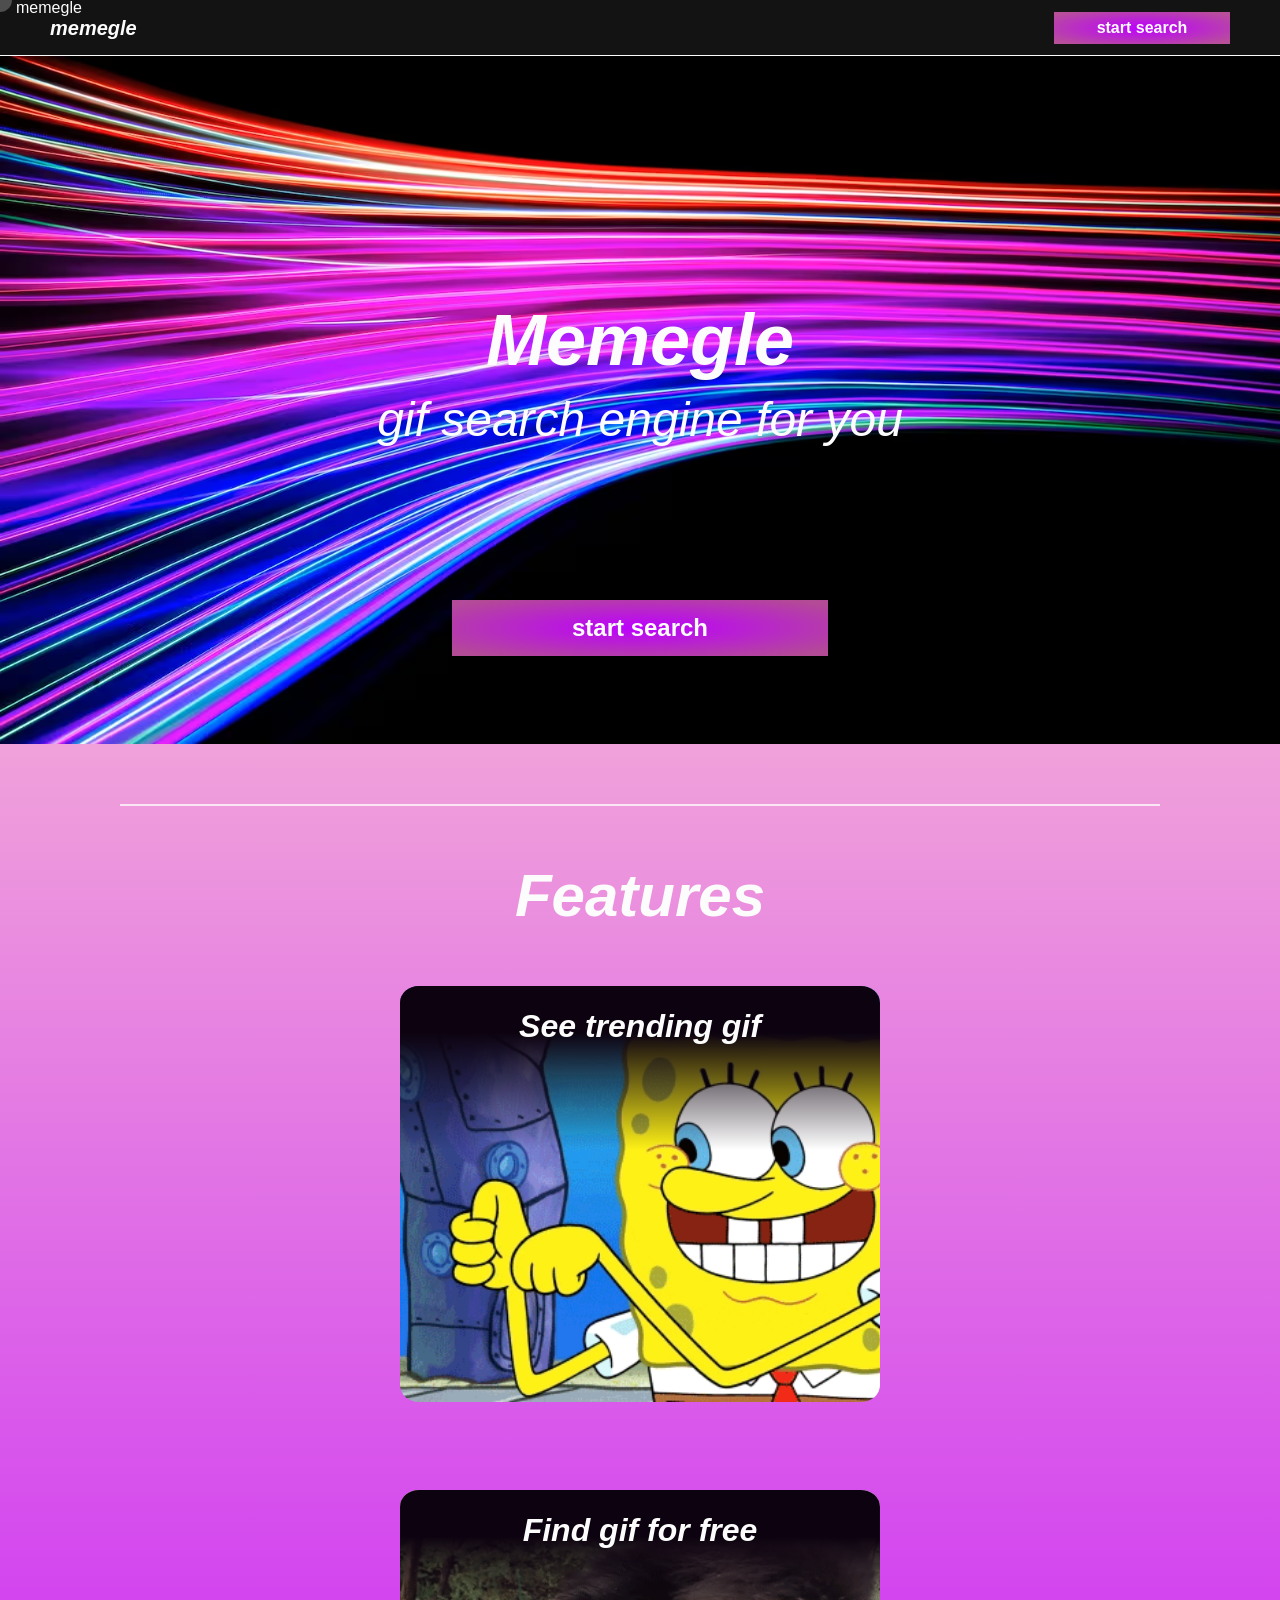
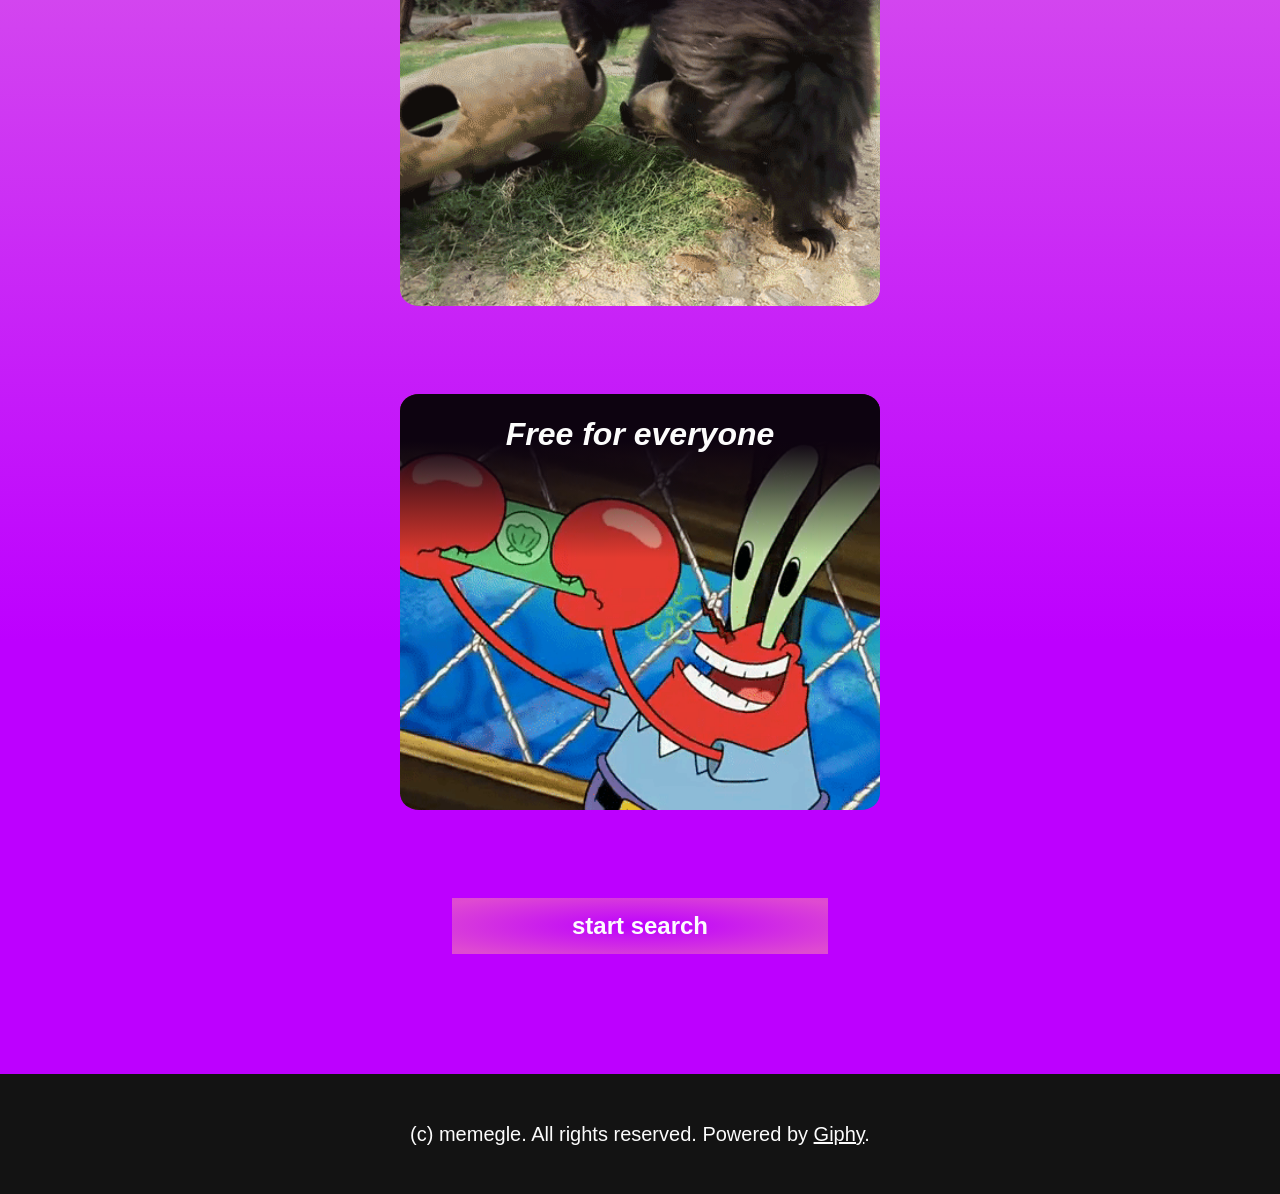
==== index.html @ cc58a2b4 "Updates" ====
<!doctype html><html lang=en><head><meta charset=UTF-8><meta http-equiv=X-UA-Compatible content="IE=edge"><meta name=viewport content="width=device-width,initial-scale=1"><link rel=icon href=./public/favicon.ico><title>memegle - gif search engine for you</title><script defer src=main.d32df9f60077da0ec07a.js></script><link href=main.53af126b041d1c8c8ea3.css rel=stylesheet></head><body><div id=app></div></body></html>
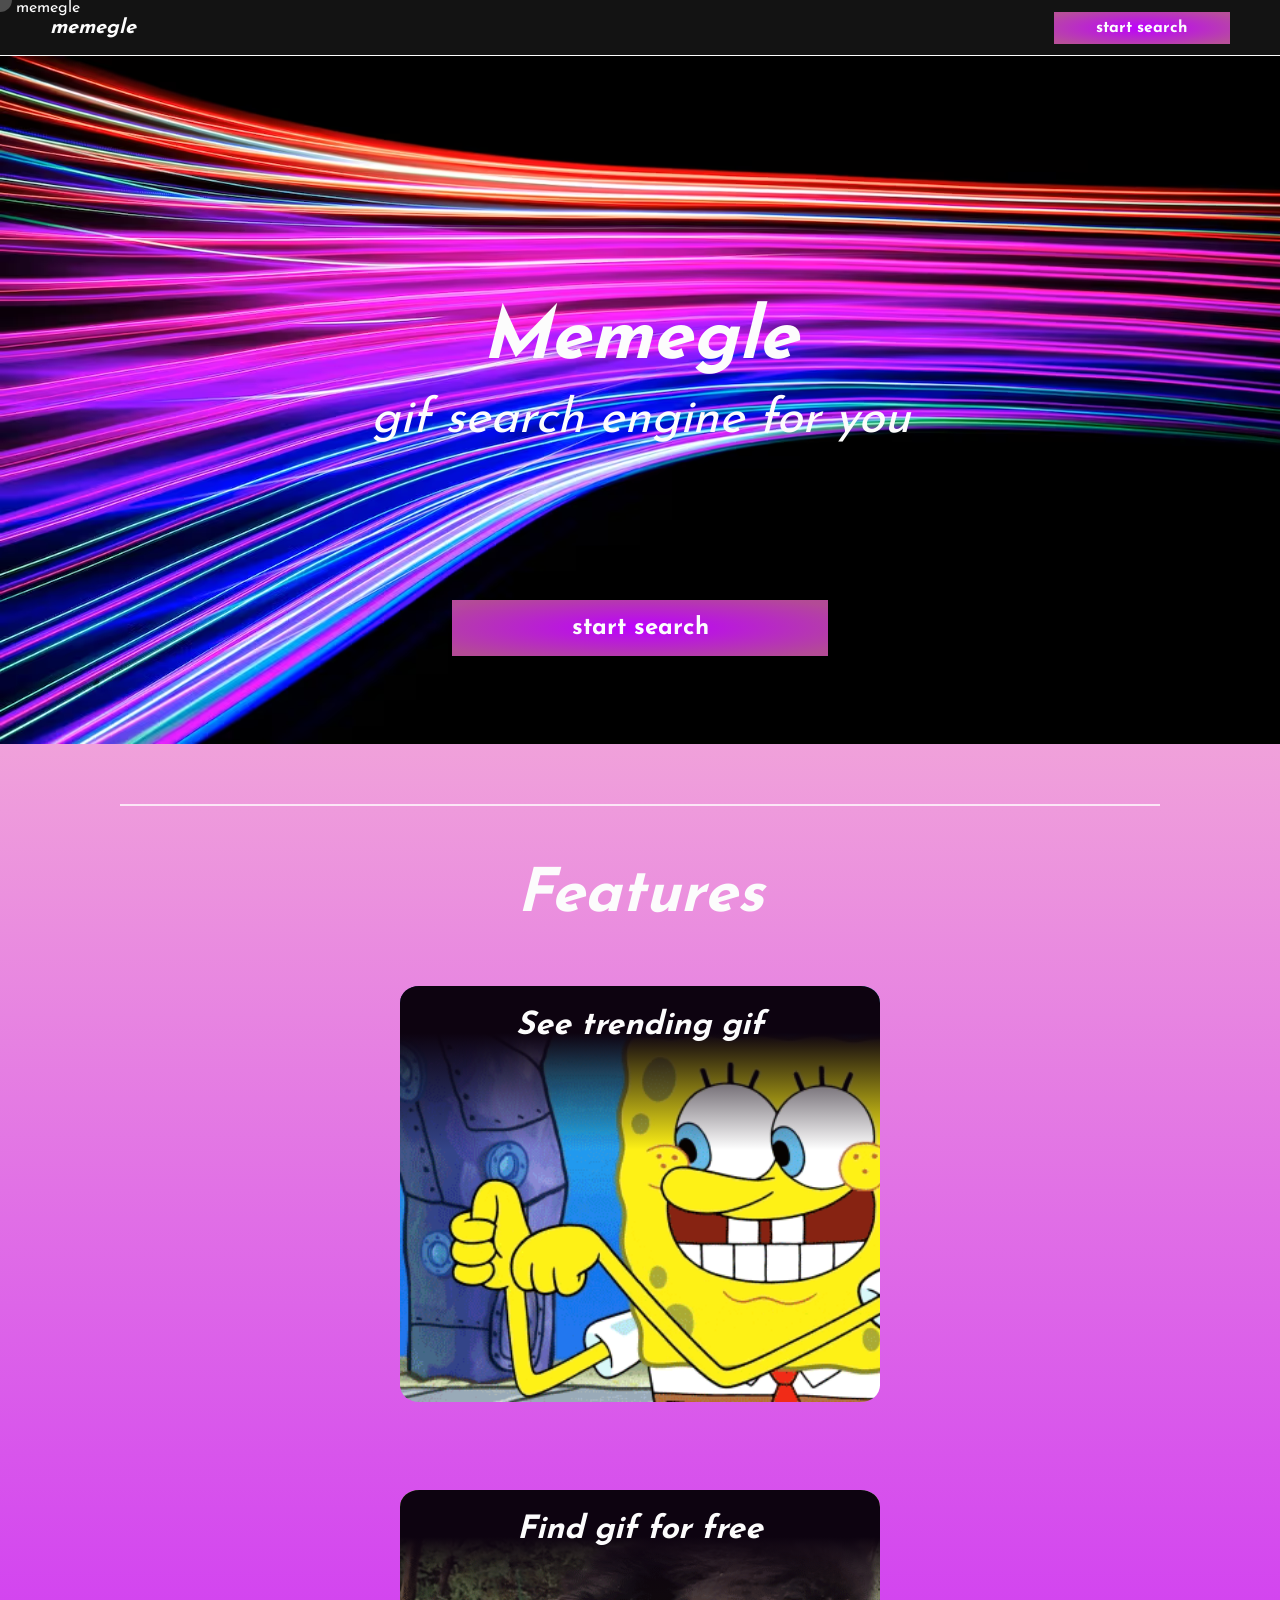
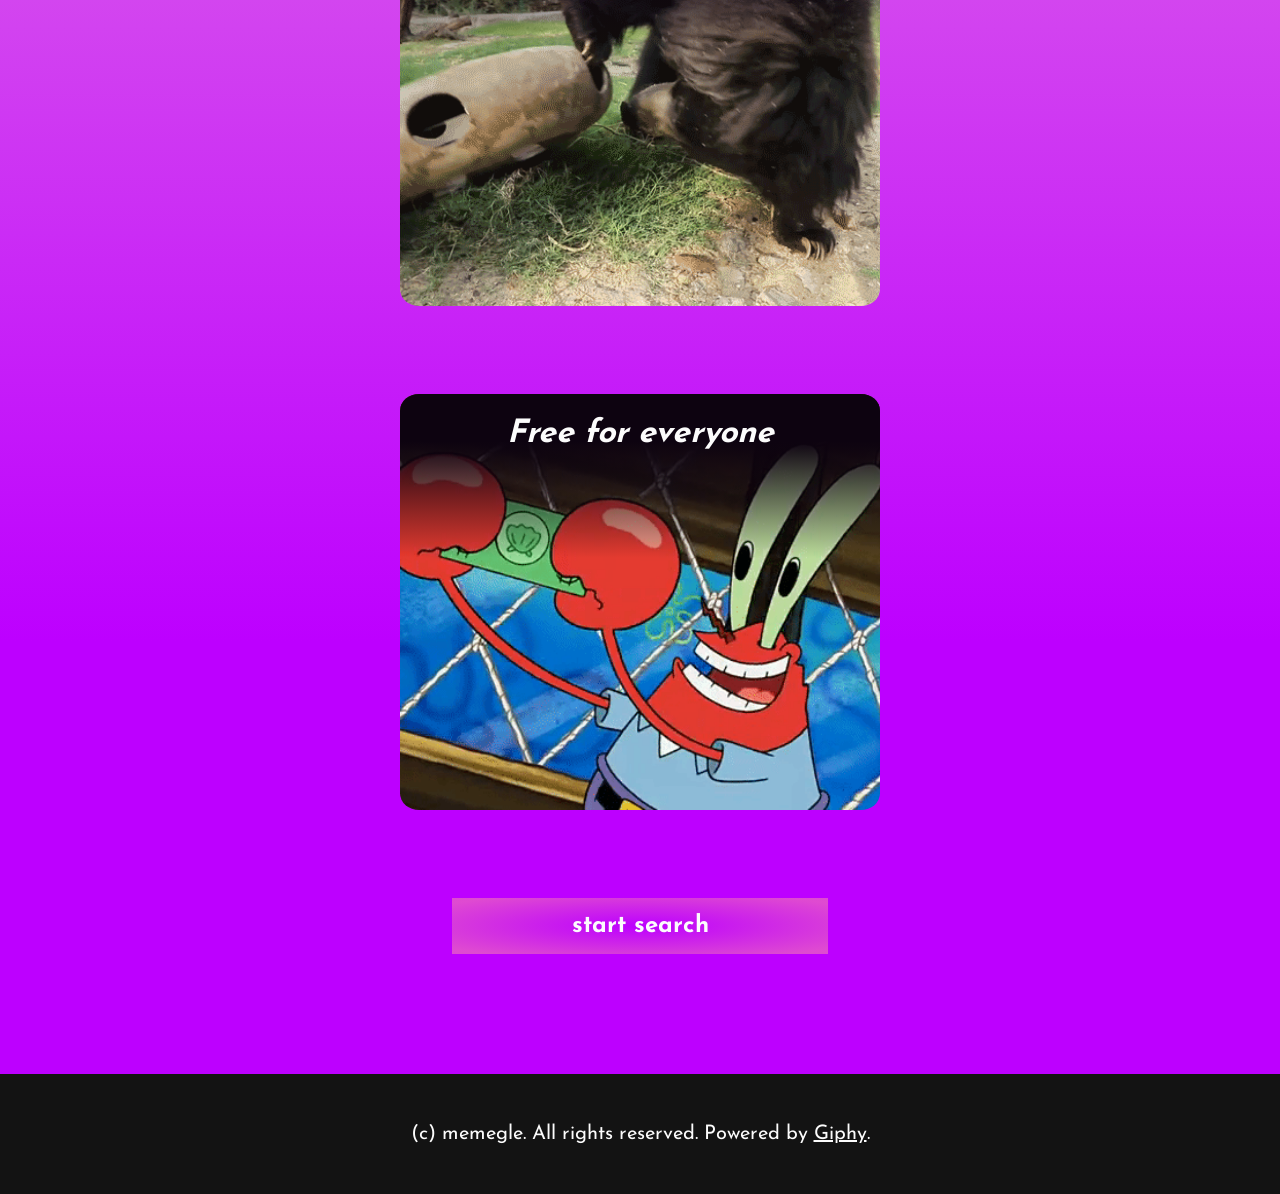
==== commit c27f6a6b: "Updates" ====
--- a/index.html
+++ b/index.html
@@ -1 +1 @@
-<!doctype html><html lang=en><head><meta charset=UTF-8><meta http-equiv=X-UA-Compatible content="IE=edge"><meta name=viewport content="width=device-width,initial-scale=1"><link rel=icon href=./public/favicon.ico><title>memegle - gif search engine for you</title><script defer src=main.d32df9f60077da0ec07a.js></script><link href=main.53af126b041d1c8c8ea3.css rel=stylesheet></head><body><div id=app></div></body></html>+<!doctype html><html lang=en><head><meta charset=UTF-8><meta http-equiv=X-UA-Compatible content="IE=edge"><meta name=viewport content="width=device-width,initial-scale=1"><link rel=icon href=./public/favicon.ico><title>memegle - gif search engine for you</title><script defer src=main.d32df9f60077da0ec07a.js></script><link href=main.38648c92d9300fc88e94.css rel=stylesheet></head><body><div id=app></div></body></html>
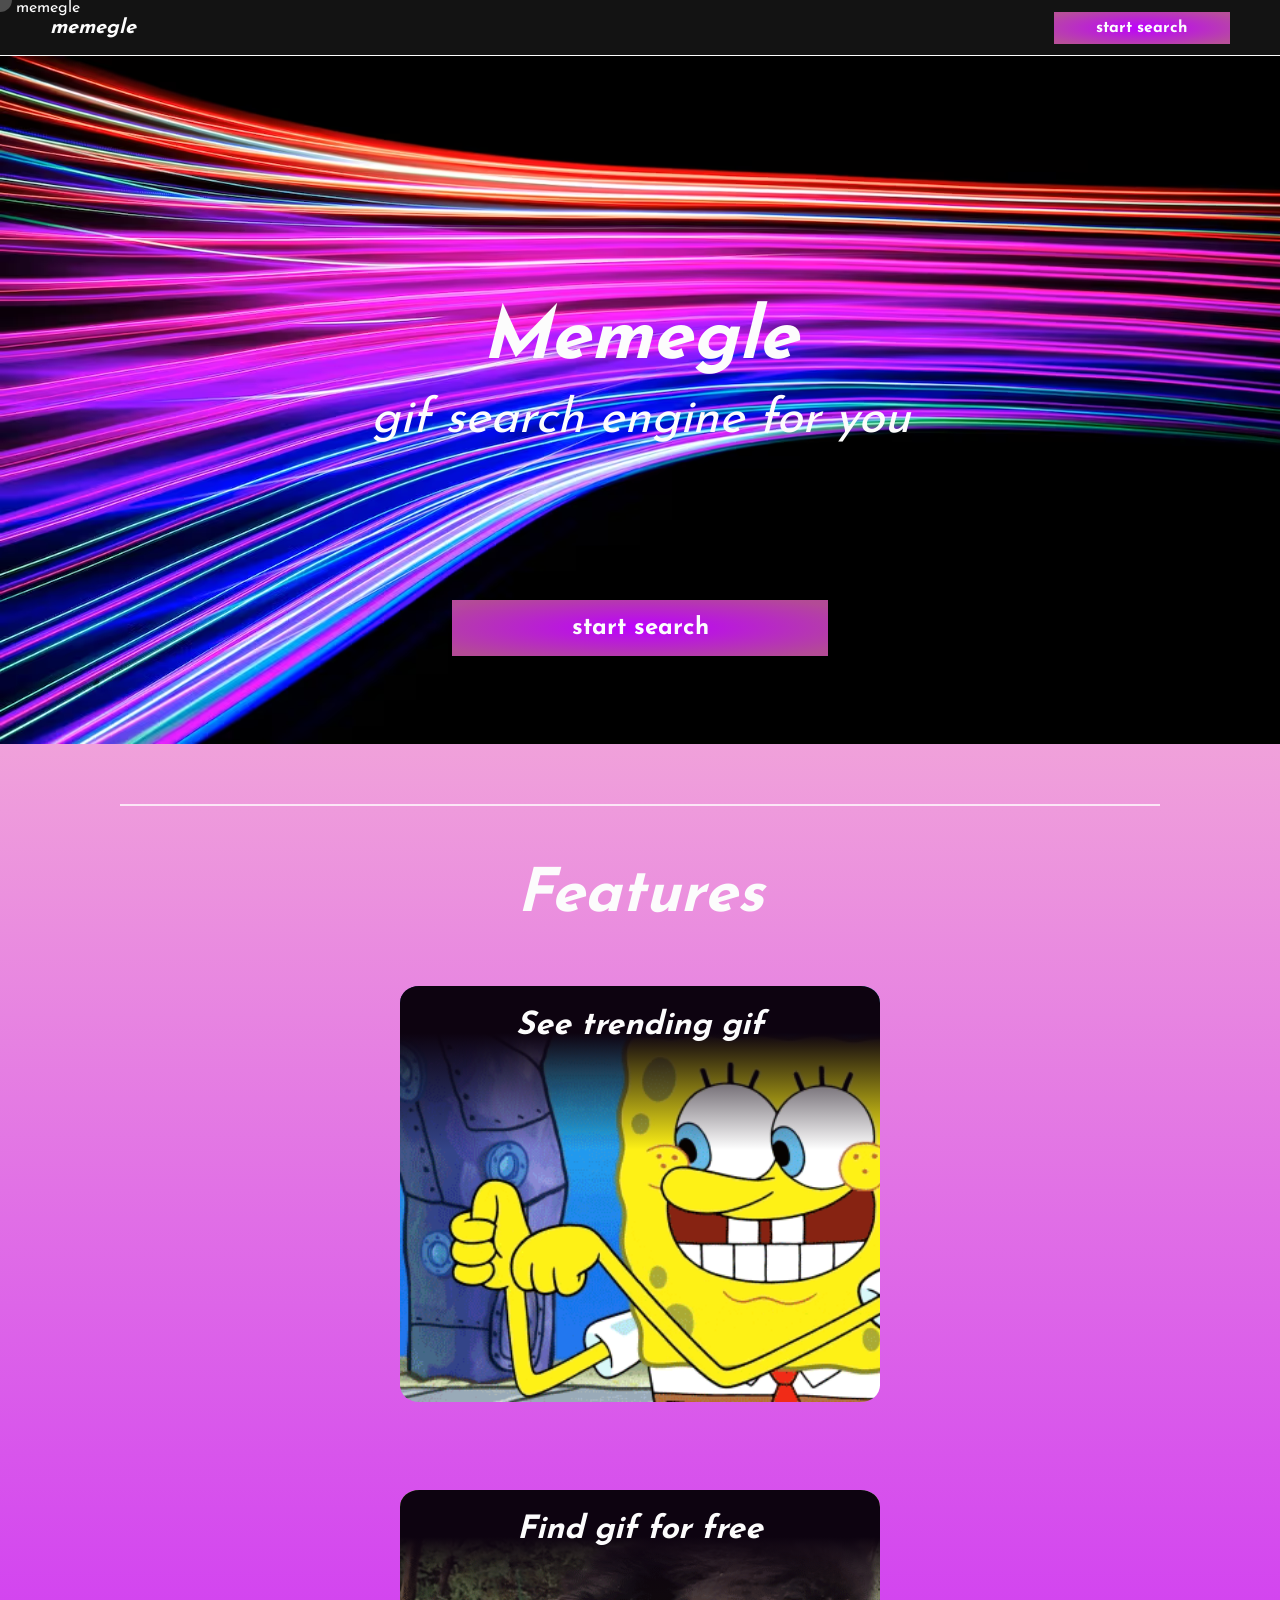
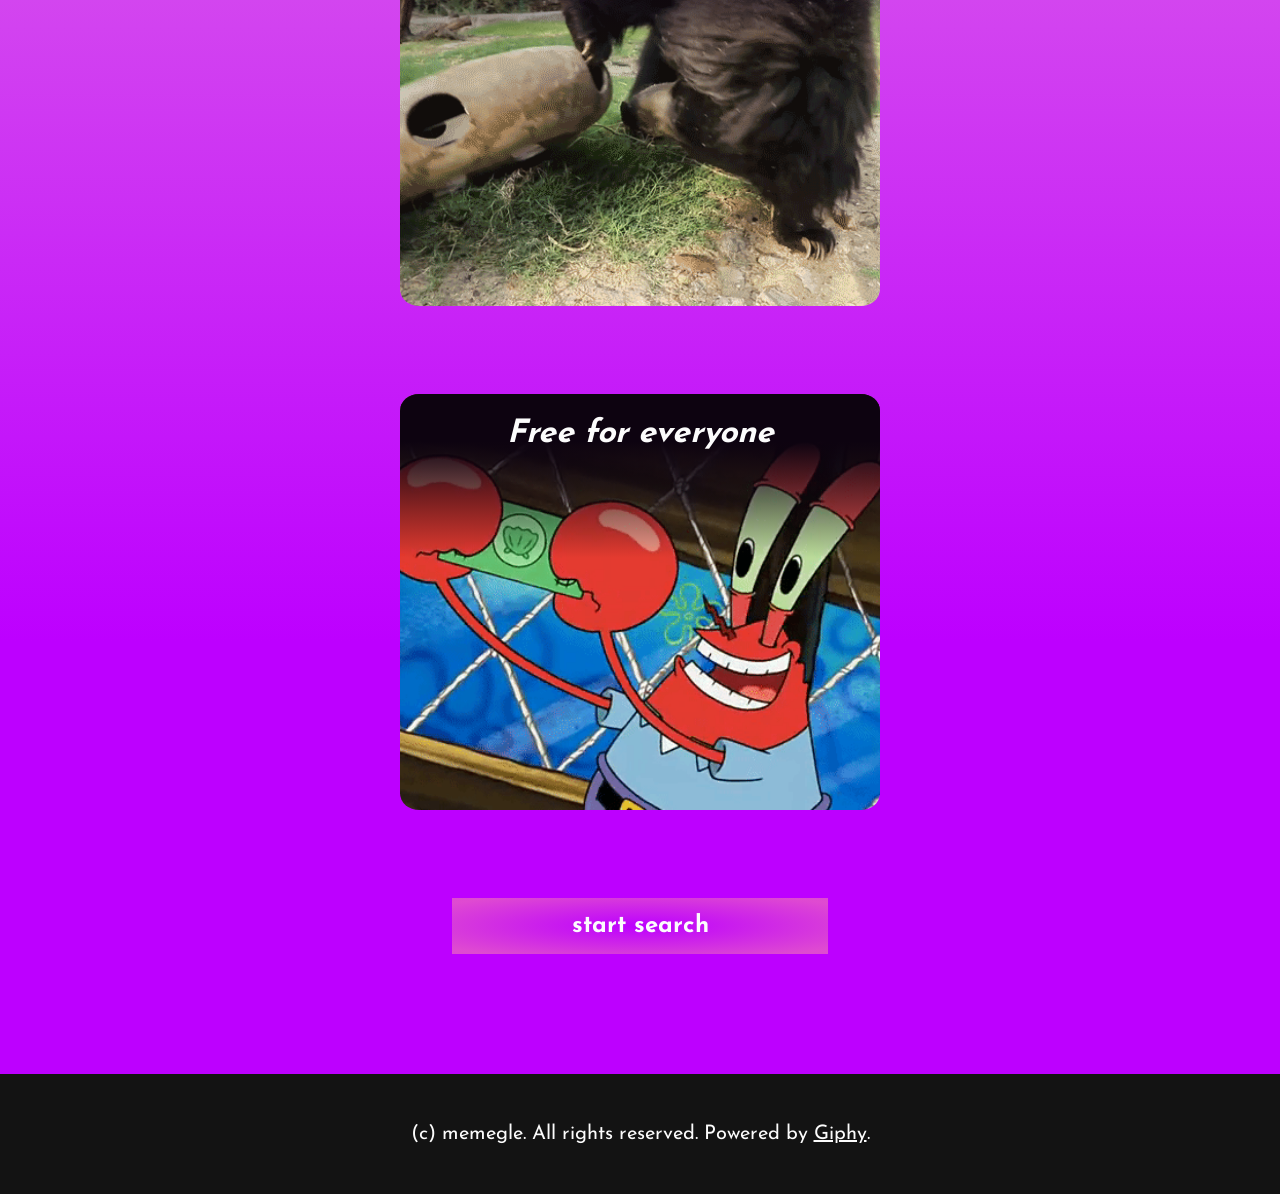
==== commit bcccae11: "Updates" ====
--- a/index.html
+++ b/index.html
@@ -1 +1 @@
-<!doctype html><html lang=en><head><meta charset=UTF-8><meta http-equiv=X-UA-Compatible content="IE=edge"><meta name=viewport content="width=device-width,initial-scale=1"><link rel=icon href=./public/favicon.ico><title>memegle - gif search engine for you</title><script defer src=main.d32df9f60077da0ec07a.js></script><link href=main.38648c92d9300fc88e94.css rel=stylesheet></head><body><div id=app></div></body></html>+<!doctype html><html lang=en><head><meta charset=UTF-8><meta http-equiv=X-UA-Compatible content="IE=edge"><meta name=viewport content="width=device-width,initial-scale=1"><link rel=icon href=./public/favicon.ico><title>memegle - gif search engine for you</title><script defer src=main.b3915ec3ccb454c1b057.js></script><link href=main.38648c92d9300fc88e94.css rel=stylesheet></head><body><div id=app></div></body></html>
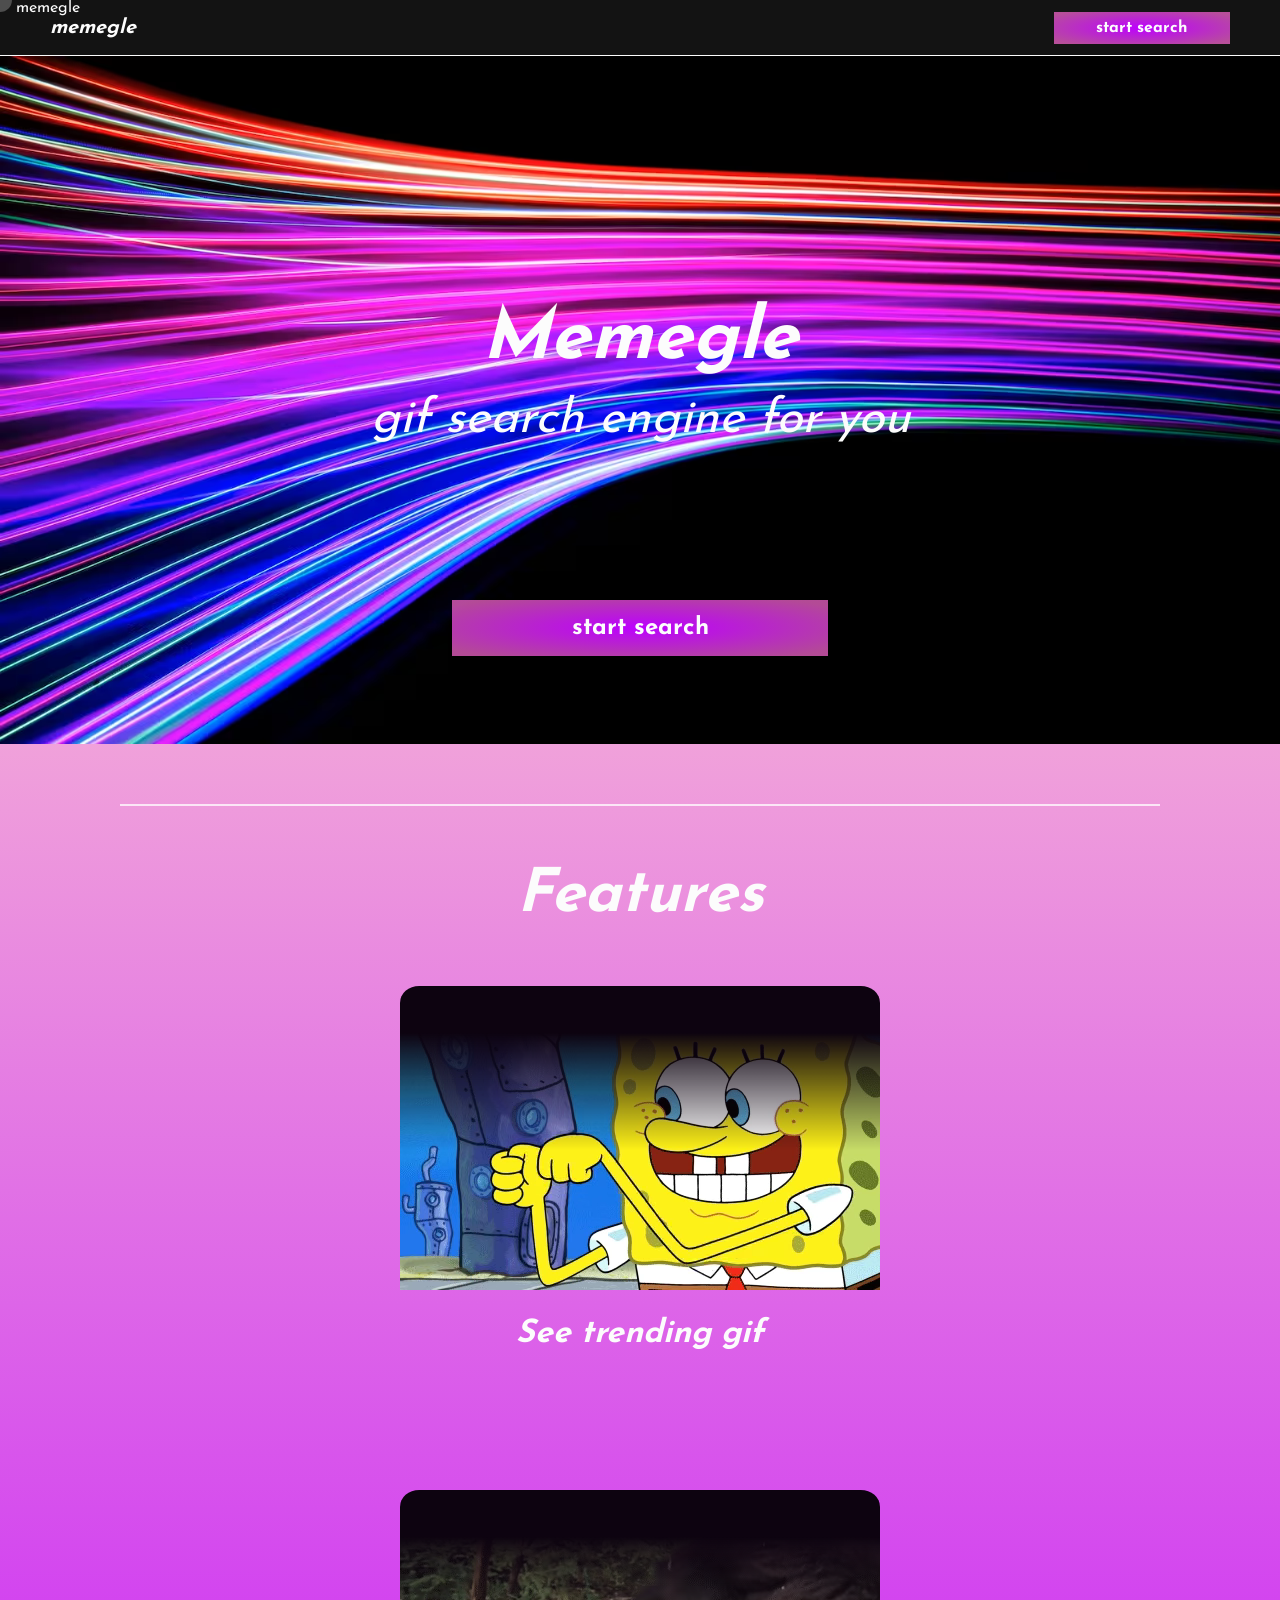
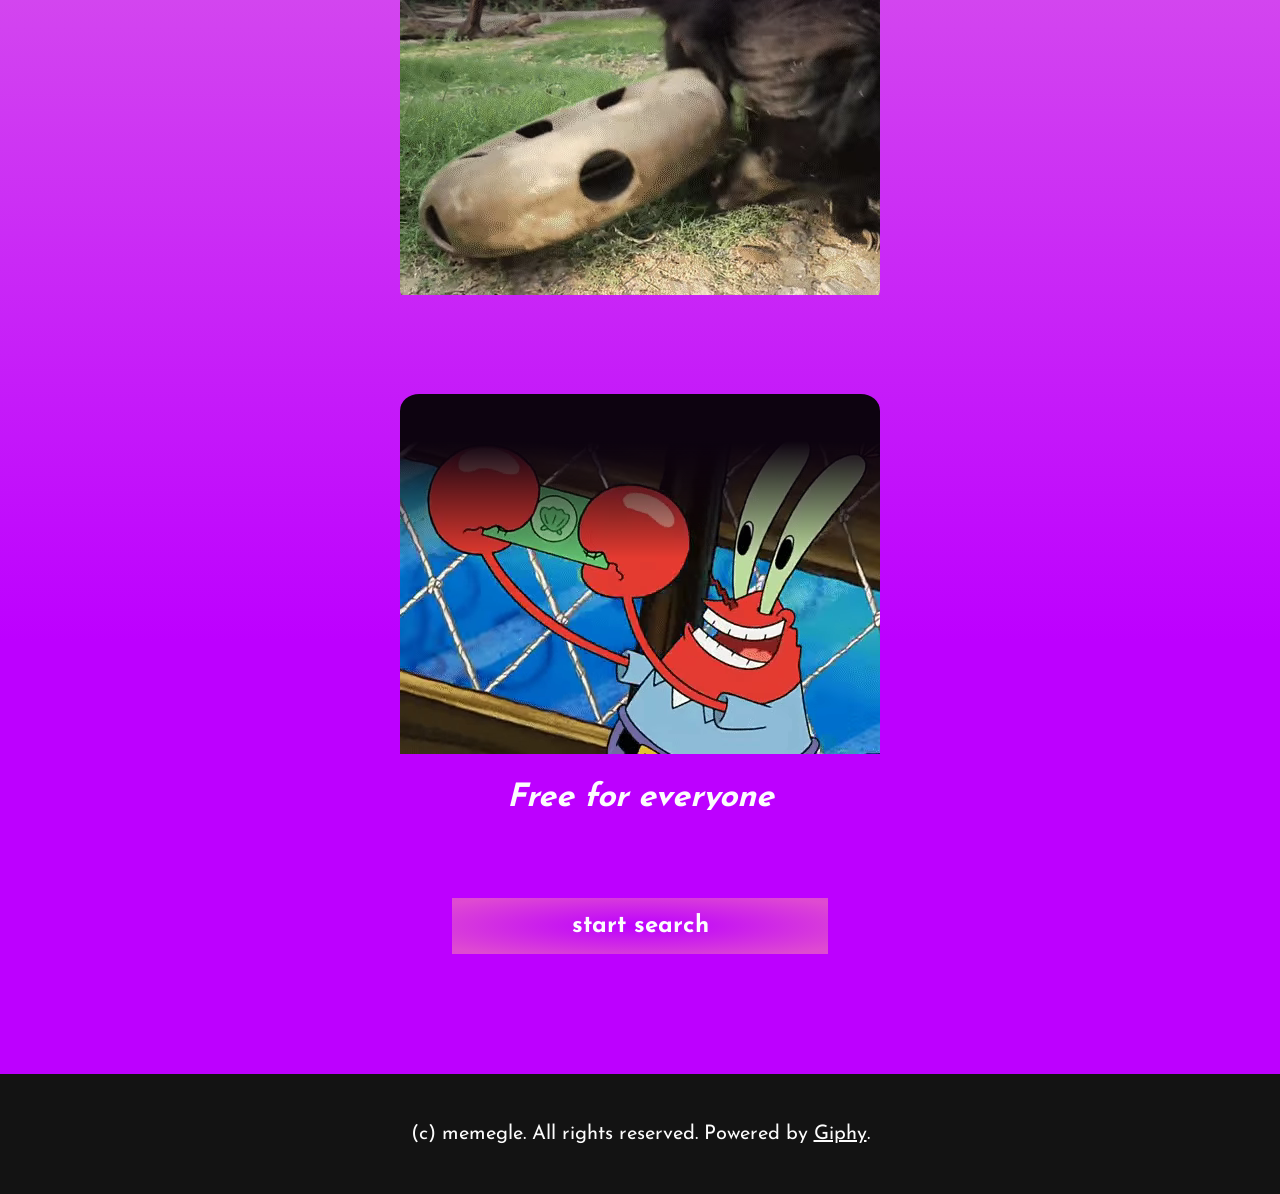
==== commit 84edb38c: "Updates" ====
--- a/index.html
+++ b/index.html
@@ -1 +1 @@
-<!doctype html><html lang=en><head><meta charset=UTF-8><meta http-equiv=X-UA-Compatible content="IE=edge"><meta name=viewport content="width=device-width,initial-scale=1"><link rel=icon href=./public/favicon.ico><title>memegle - gif search engine for you</title><script defer src=main.b3915ec3ccb454c1b057.js></script><link href=main.38648c92d9300fc88e94.css rel=stylesheet></head><body><div id=app></div></body></html>+<!doctype html><html lang=en><head><meta charset=UTF-8><meta http-equiv=X-UA-Compatible content="IE=edge"><meta name=viewport content="width=device-width,initial-scale=1"><link rel=icon href=./public/favicon.ico><title>memegle - gif search engine for you</title><script defer src=main.cbd91611422435f253e0.js></script><link href=main.38648c92d9300fc88e94.css rel=stylesheet></head><body><div id=app></div></body></html>
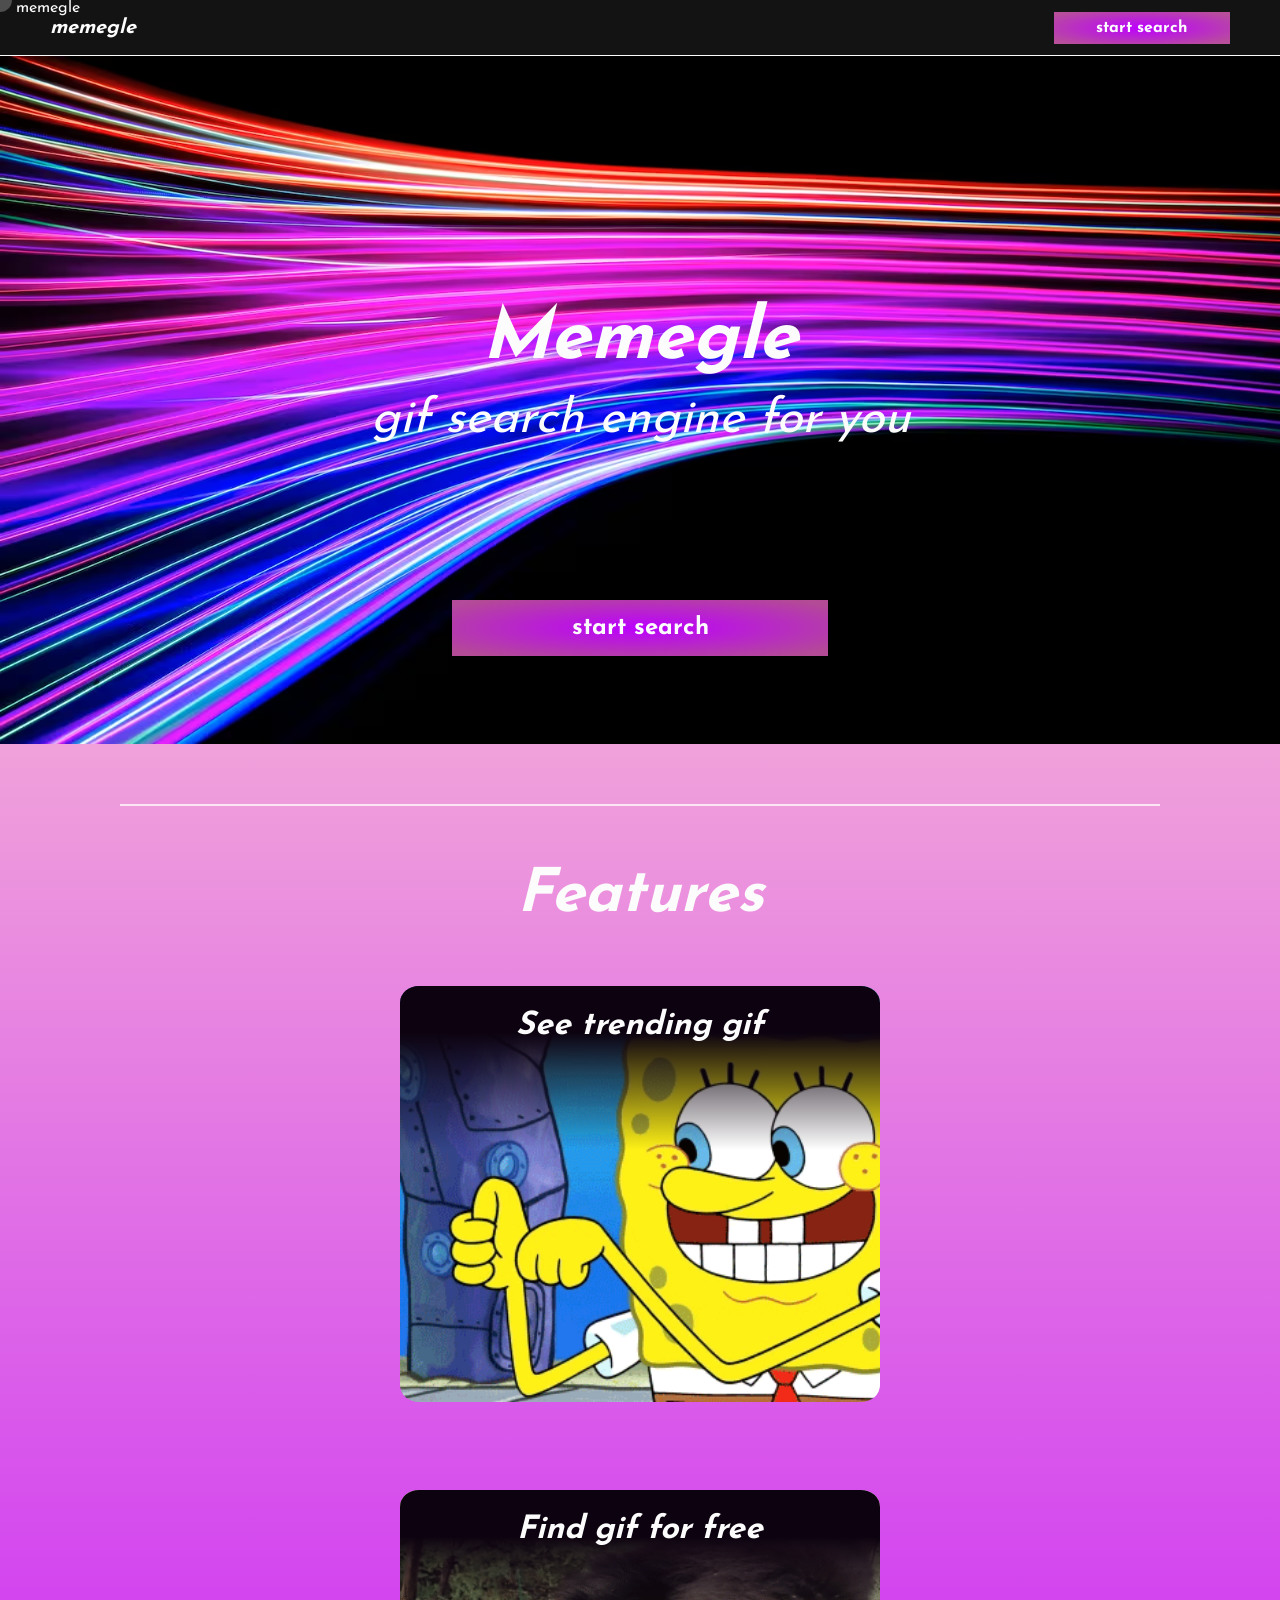
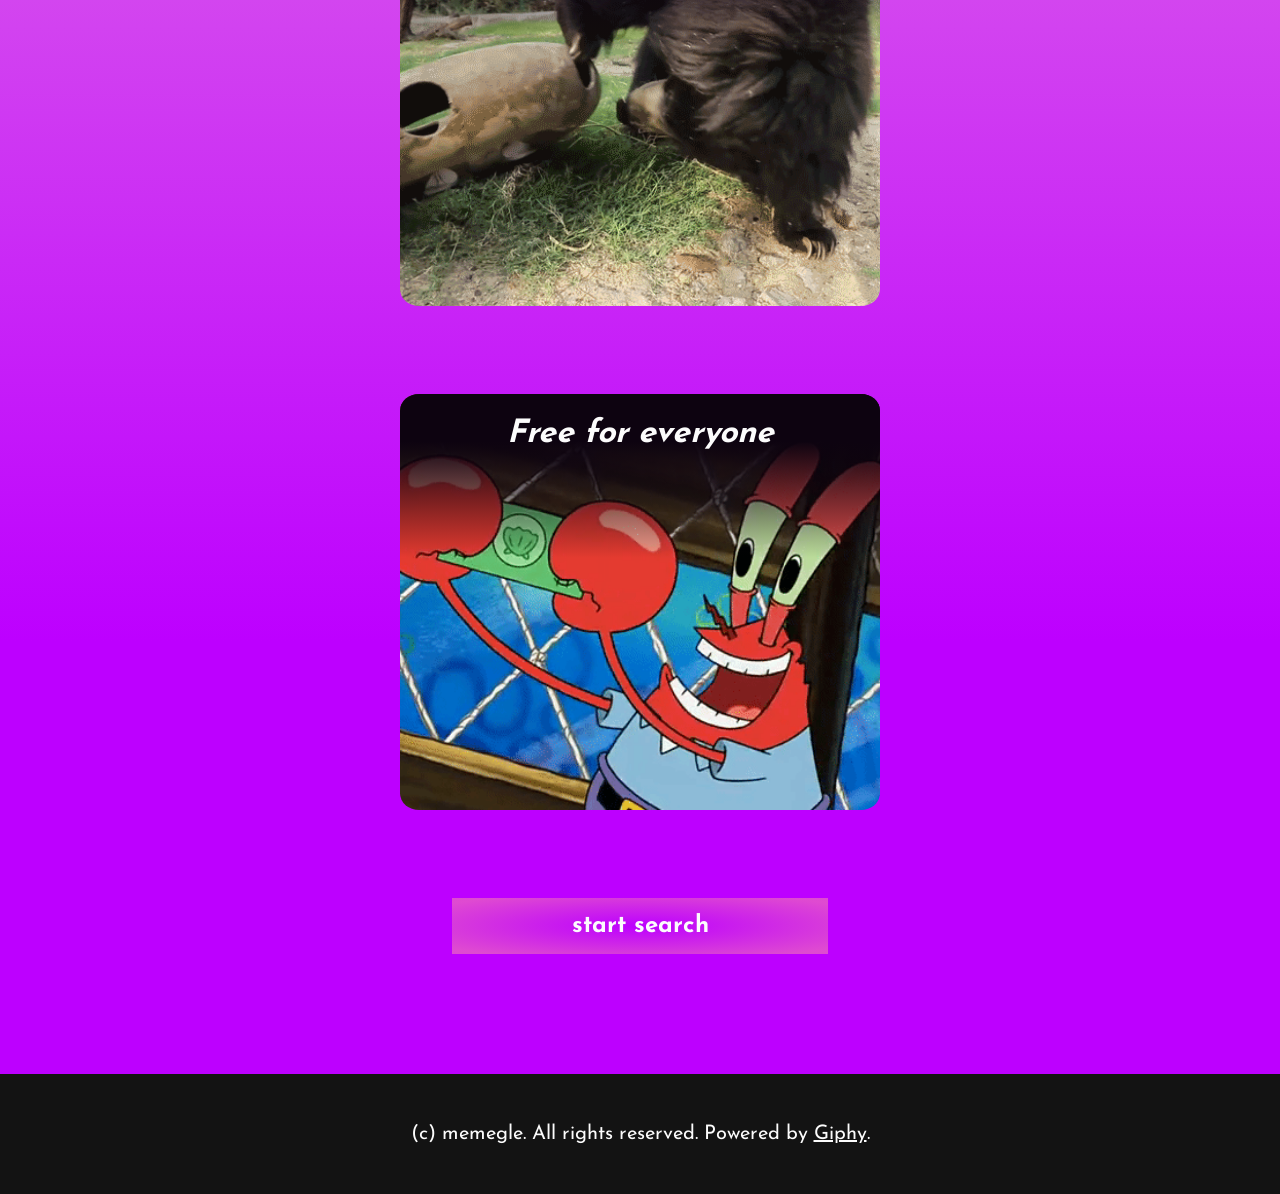
==== commit 490e2921: "Updates" ====
--- a/index.html
+++ b/index.html
@@ -1 +1 @@
-<!doctype html><html lang=en><head><meta charset=UTF-8><meta http-equiv=X-UA-Compatible content="IE=edge"><meta name=viewport content="width=device-width,initial-scale=1"><link rel=icon href=./public/favicon.ico><title>memegle - gif search engine for you</title><script defer src=main.cbd91611422435f253e0.js></script><link href=main.38648c92d9300fc88e94.css rel=stylesheet></head><body><div id=app></div></body></html>+<!doctype html><html lang=en><head><meta charset=UTF-8><meta http-equiv=X-UA-Compatible content="IE=edge"><meta name=viewport content="width=device-width,initial-scale=1"><link rel=icon href=./public/favicon.ico><title>memegle - gif search engine for you</title><script defer src=main.b3915ec3ccb454c1b057.js></script><link href=main.38648c92d9300fc88e94.css rel=stylesheet></head><body><div id=app></div></body></html>
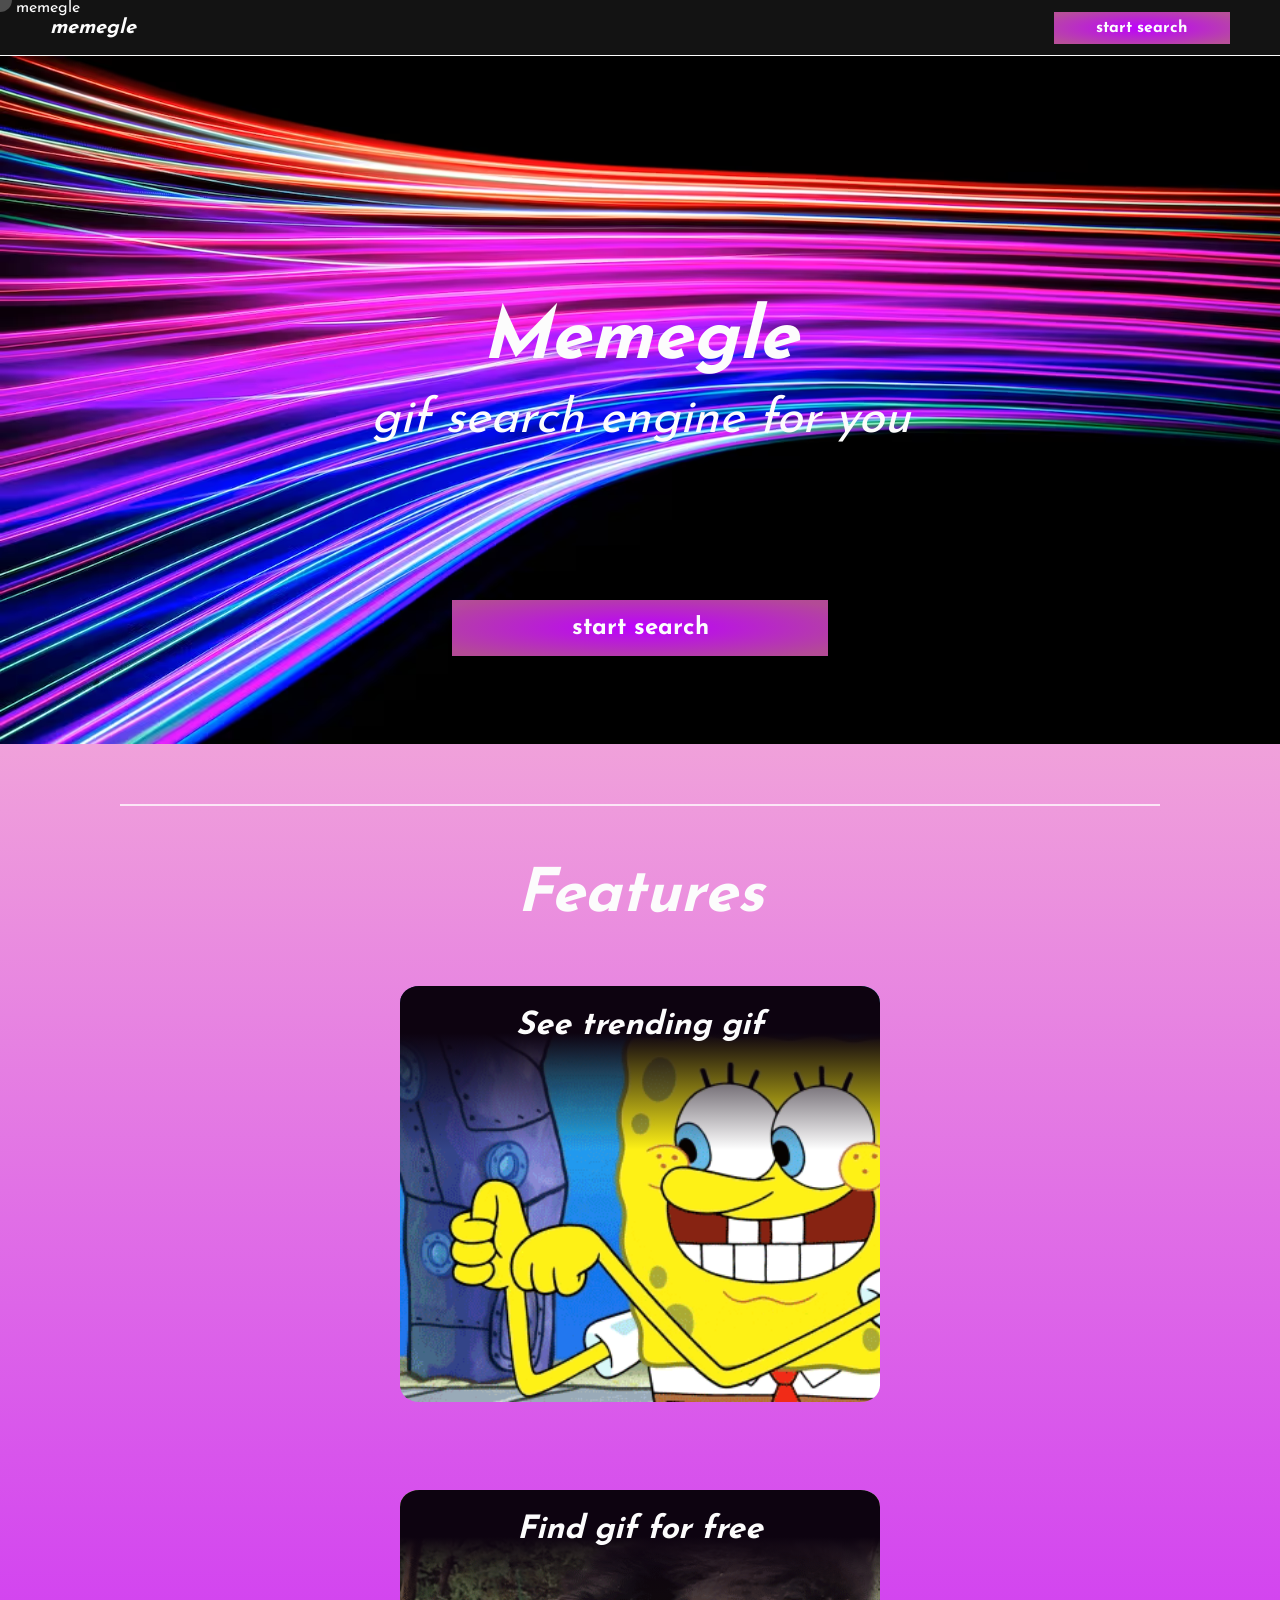
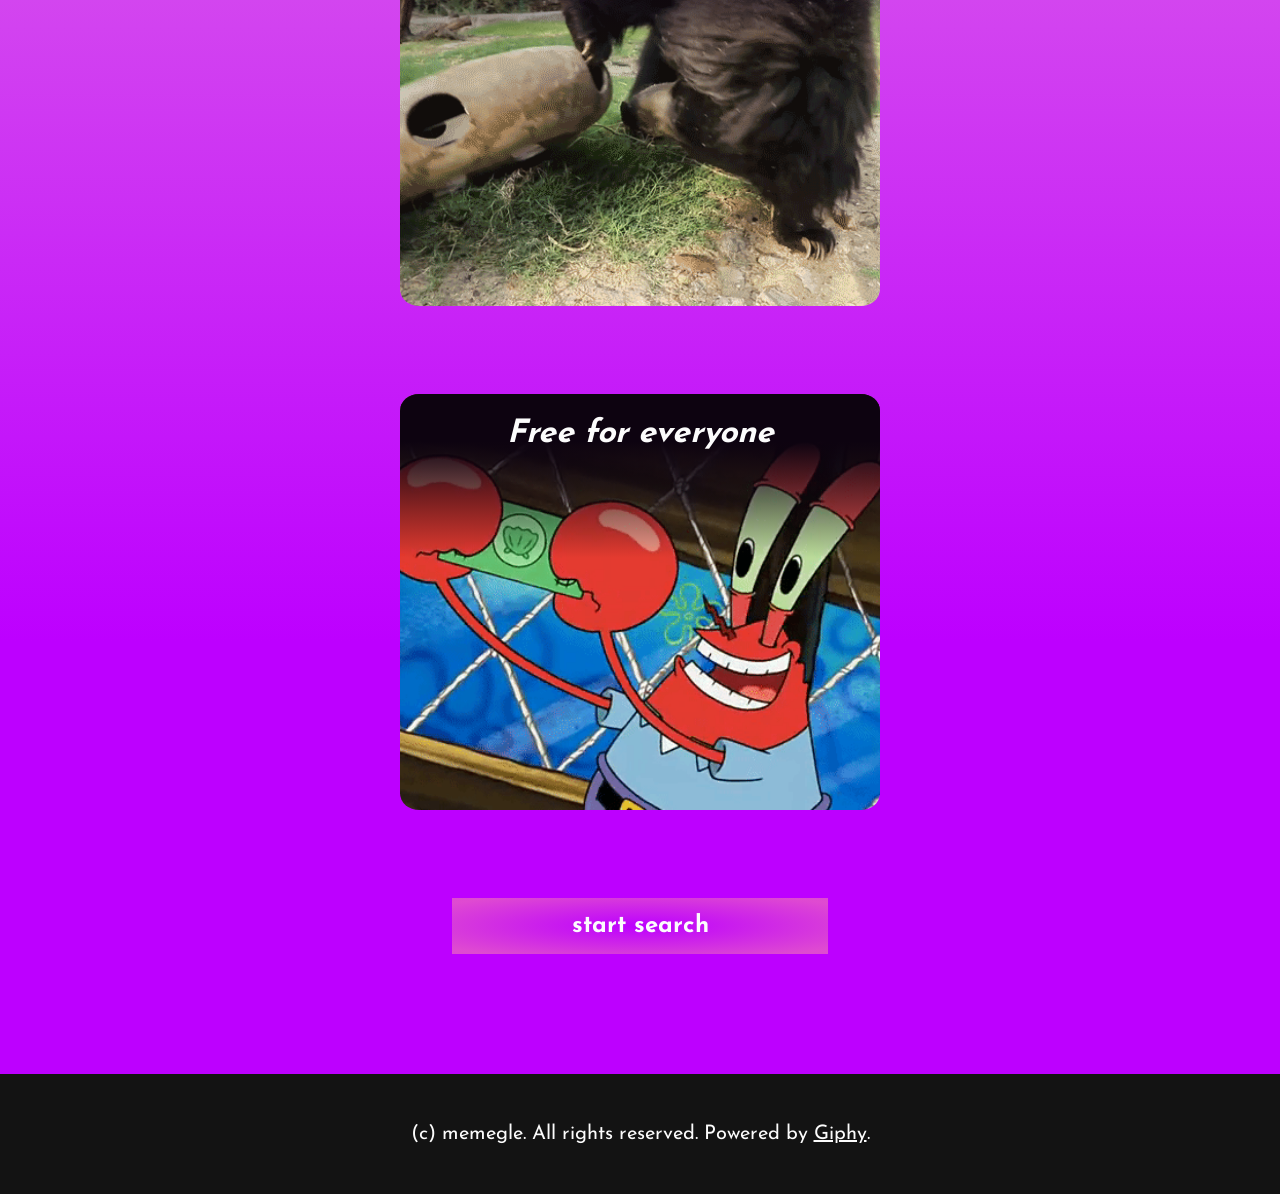
==== commit a22d2f13: "Updates" ====
--- a/index.html
+++ b/index.html
@@ -1 +1 @@
-<!doctype html><html lang=en><head><meta charset=UTF-8><meta http-equiv=X-UA-Compatible content="IE=edge"><meta name=viewport content="width=device-width,initial-scale=1"><link rel=icon href=./public/favicon.ico><title>memegle - gif search engine for you</title><script defer src=main.b3915ec3ccb454c1b057.js></script><link href=main.38648c92d9300fc88e94.css rel=stylesheet></head><body><div id=app></div></body></html>+<!doctype html><html lang=en><head><meta charset=UTF-8><meta http-equiv=X-UA-Compatible content="IE=edge"><meta name=viewport content="width=device-width,initial-scale=1"><link rel=icon href=./public/favicon.ico><title>memegle - gif search engine for you</title><script defer src=main.6c8f7f8b4d88328e13b6.js></script><link href=main.38648c92d9300fc88e94.css rel=stylesheet></head><body><div id=app></div></body></html>
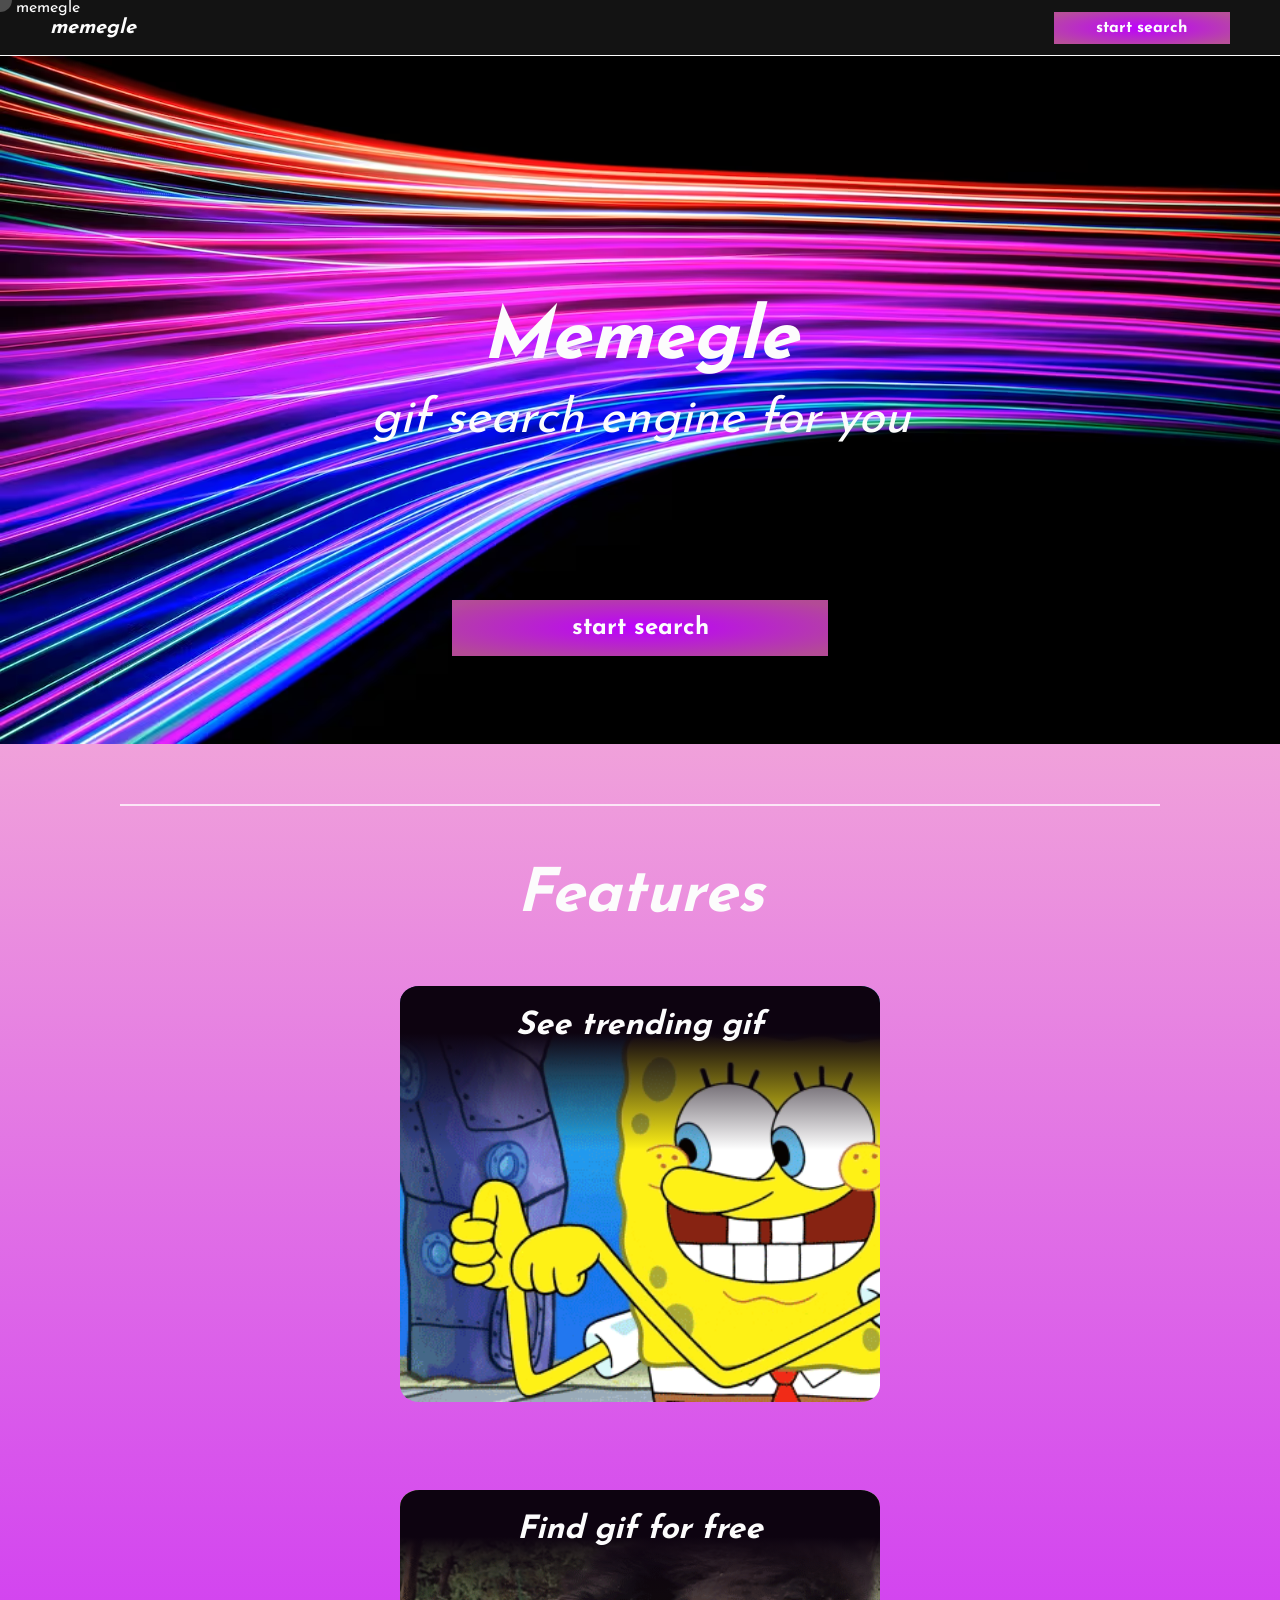
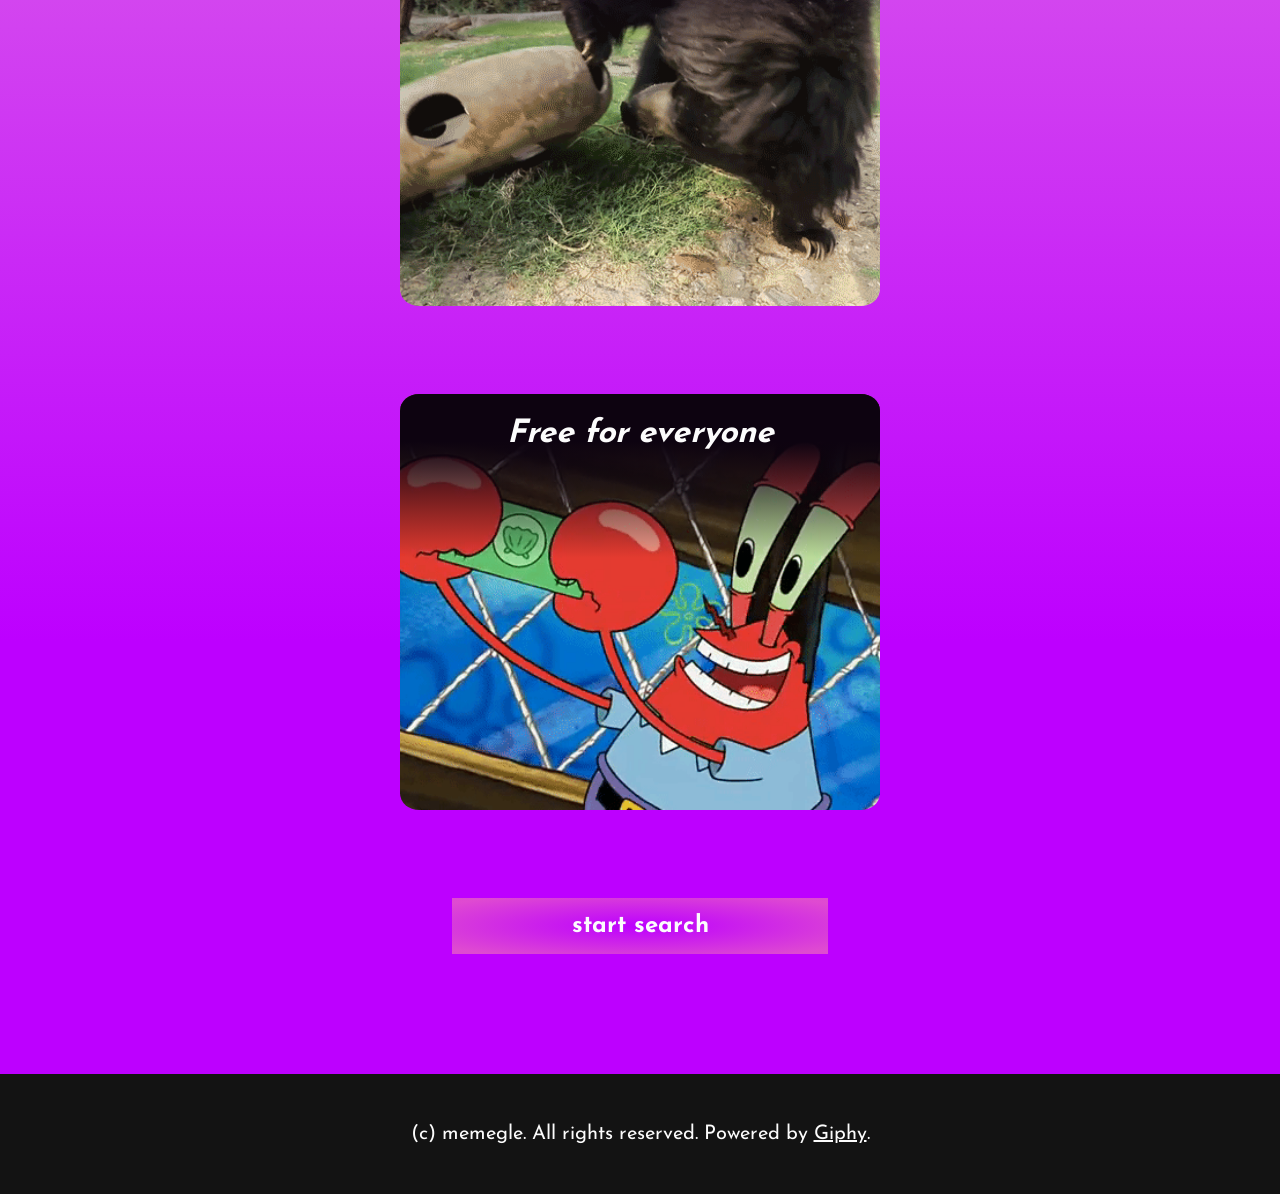
==== commit 3e621c88: "Updates" ====
--- a/index.html
+++ b/index.html
@@ -1 +1 @@
-<!doctype html><html lang=en><head><meta charset=UTF-8><meta http-equiv=X-UA-Compatible content="IE=edge"><meta name=viewport content="width=device-width,initial-scale=1"><link rel=icon href=./public/favicon.ico><title>memegle - gif search engine for you</title><script defer src=main.6c8f7f8b4d88328e13b6.js></script><link href=main.38648c92d9300fc88e94.css rel=stylesheet></head><body><div id=app></div></body></html>+<!doctype html><html lang=en><head><meta charset=UTF-8><meta http-equiv=X-UA-Compatible content="IE=edge"><meta name=viewport content="width=device-width,initial-scale=1"><link rel=icon href=./public/favicon.ico><title>memegle - gif search engine for you</title><script defer src=main.1b71aca1c970873efae7.js></script><link href=main.016534cc748c080b5964.css rel=stylesheet></head><body><div id=app></div></body></html>
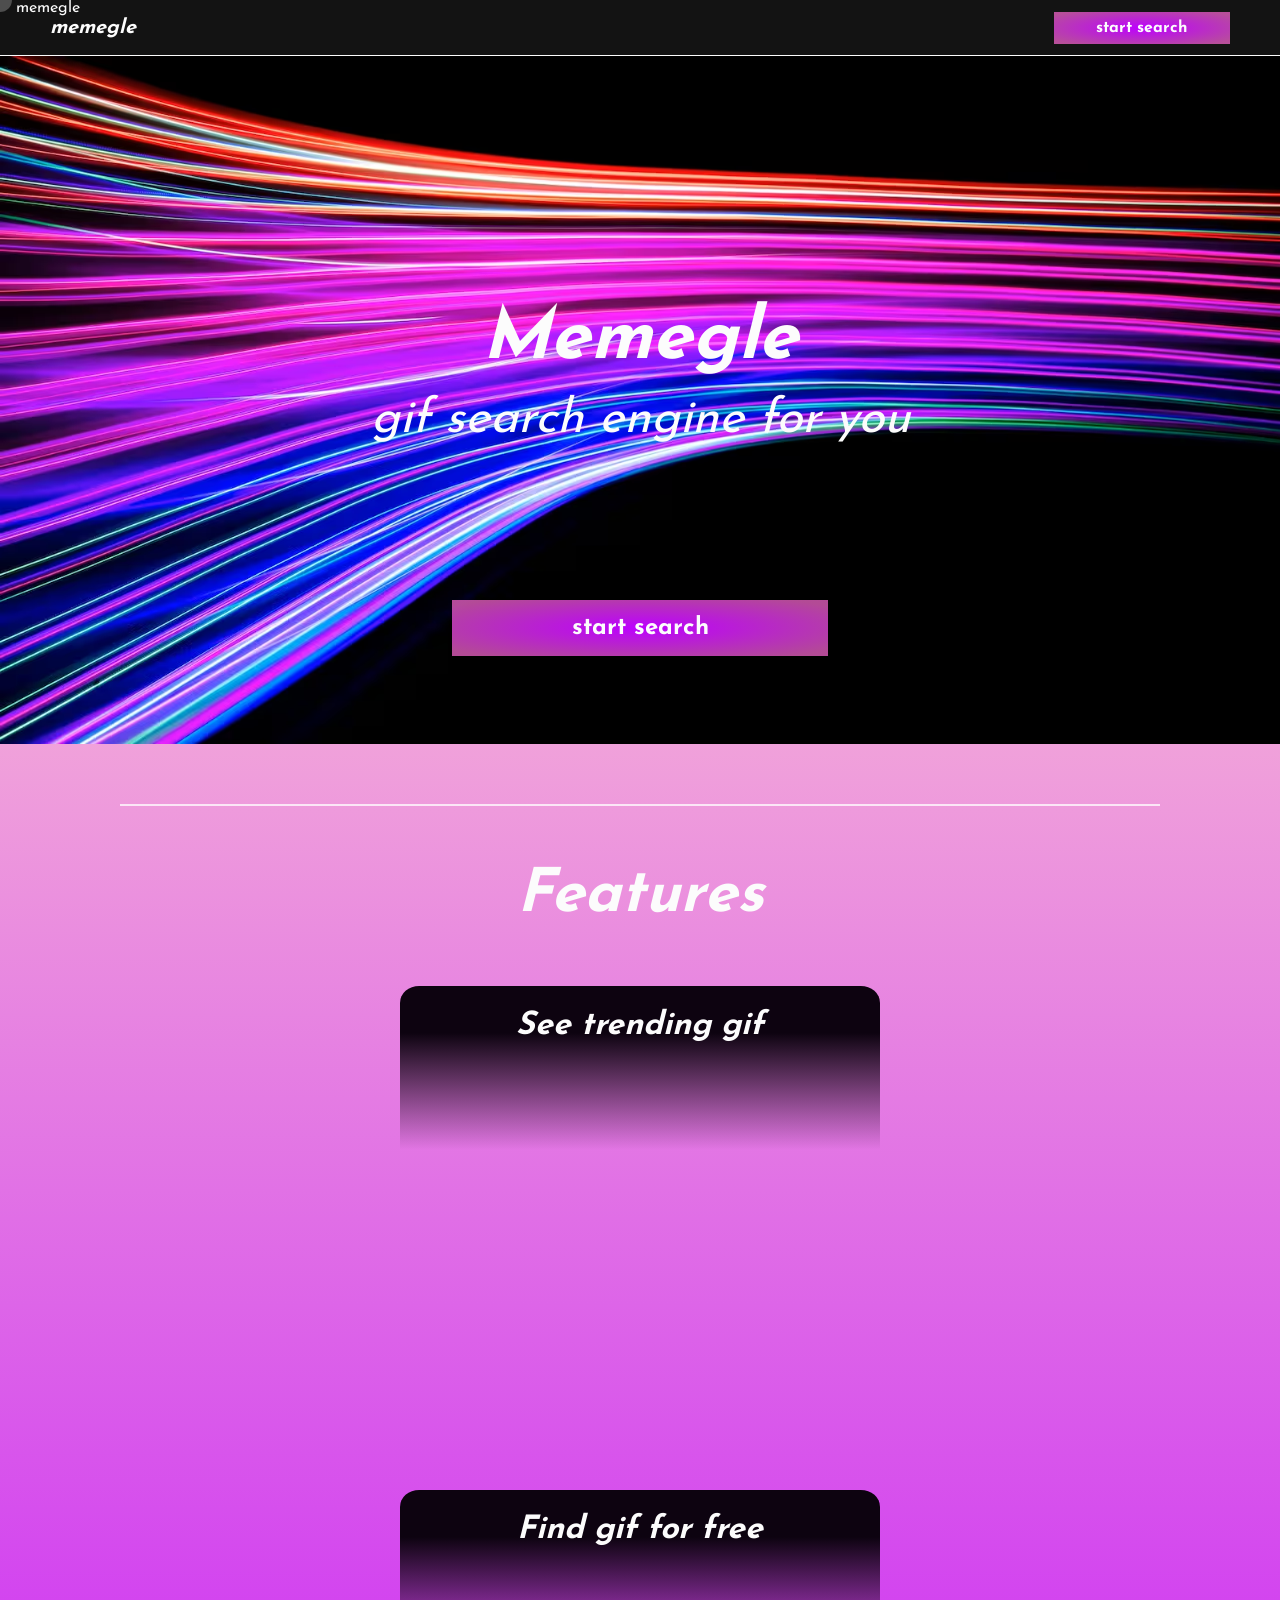
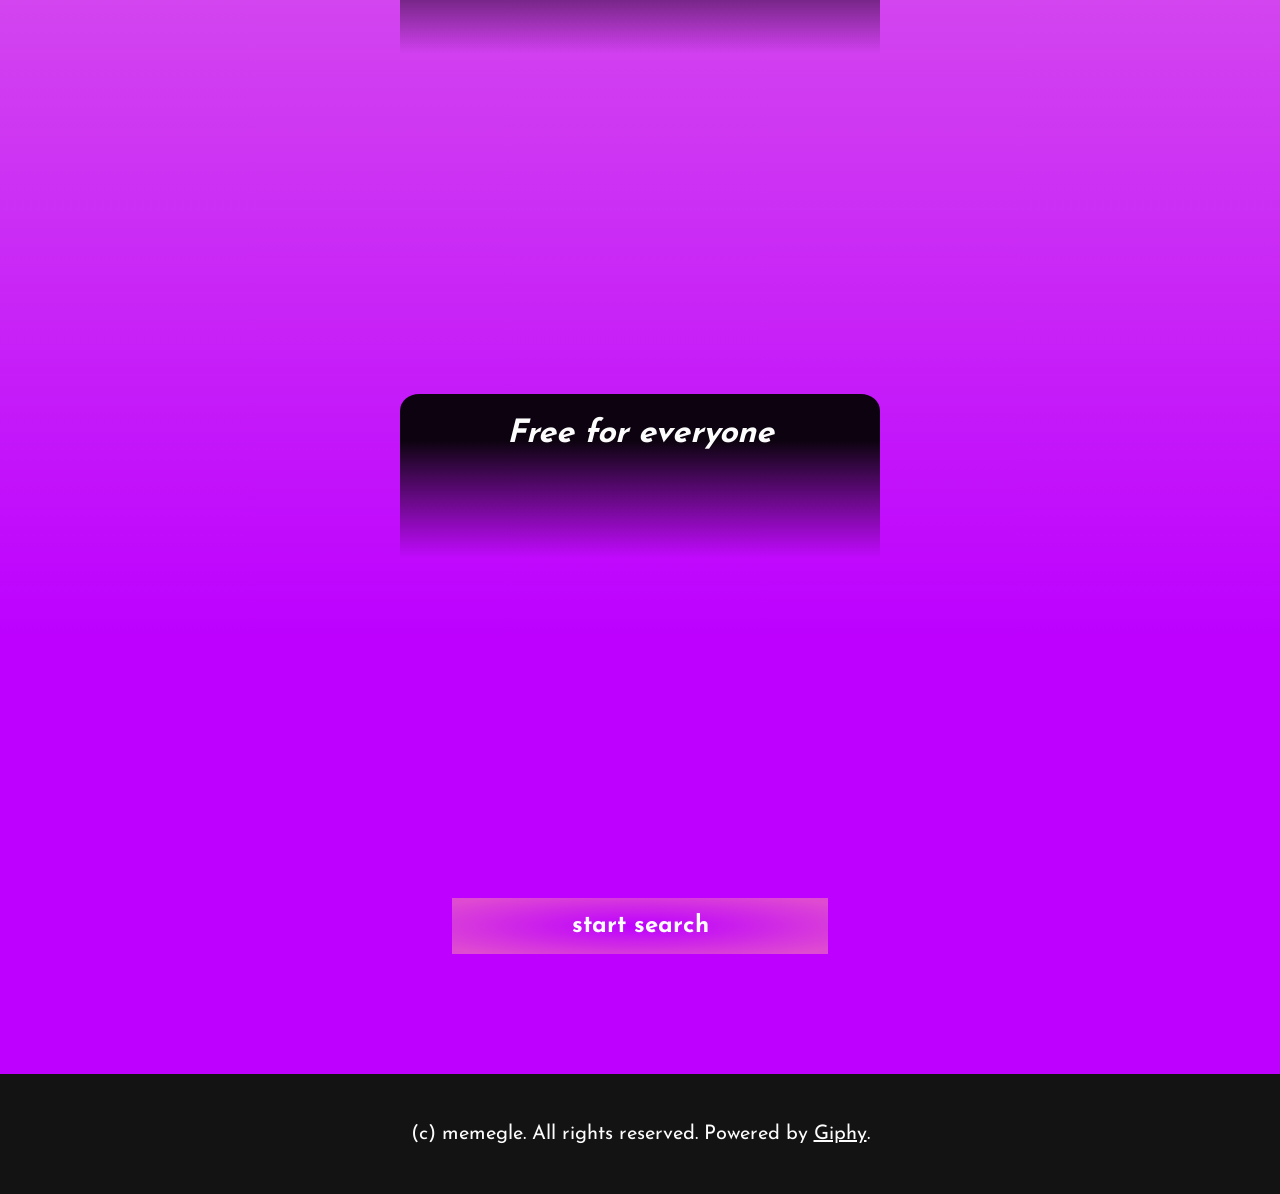
==== commit 960d76a4: "Updates" ====
--- a/index.html
+++ b/index.html
@@ -1 +1 @@
-<!doctype html><html lang=en><head><meta charset=UTF-8><meta http-equiv=X-UA-Compatible content="IE=edge"><meta name=viewport content="width=device-width,initial-scale=1"><link rel=icon href=./public/favicon.ico><title>memegle - gif search engine for you</title><script defer src=main.1b71aca1c970873efae7.js></script><link href=main.016534cc748c080b5964.css rel=stylesheet></head><body><div id=app></div></body></html>+<!doctype html><html lang=en><head><meta charset=UTF-8><meta http-equiv=X-UA-Compatible content="IE=edge"><meta name=viewport content="width=device-width,initial-scale=1"><link rel=icon href=./public/favicon.ico><title>memegle - gif search engine for you</title><script defer src=main.4b34b7fe90ae9c15aa5d.js></script><link href=main.c949184d4e799ccfbbc3.css rel=stylesheet></head><body><div id=app></div></body></html>
